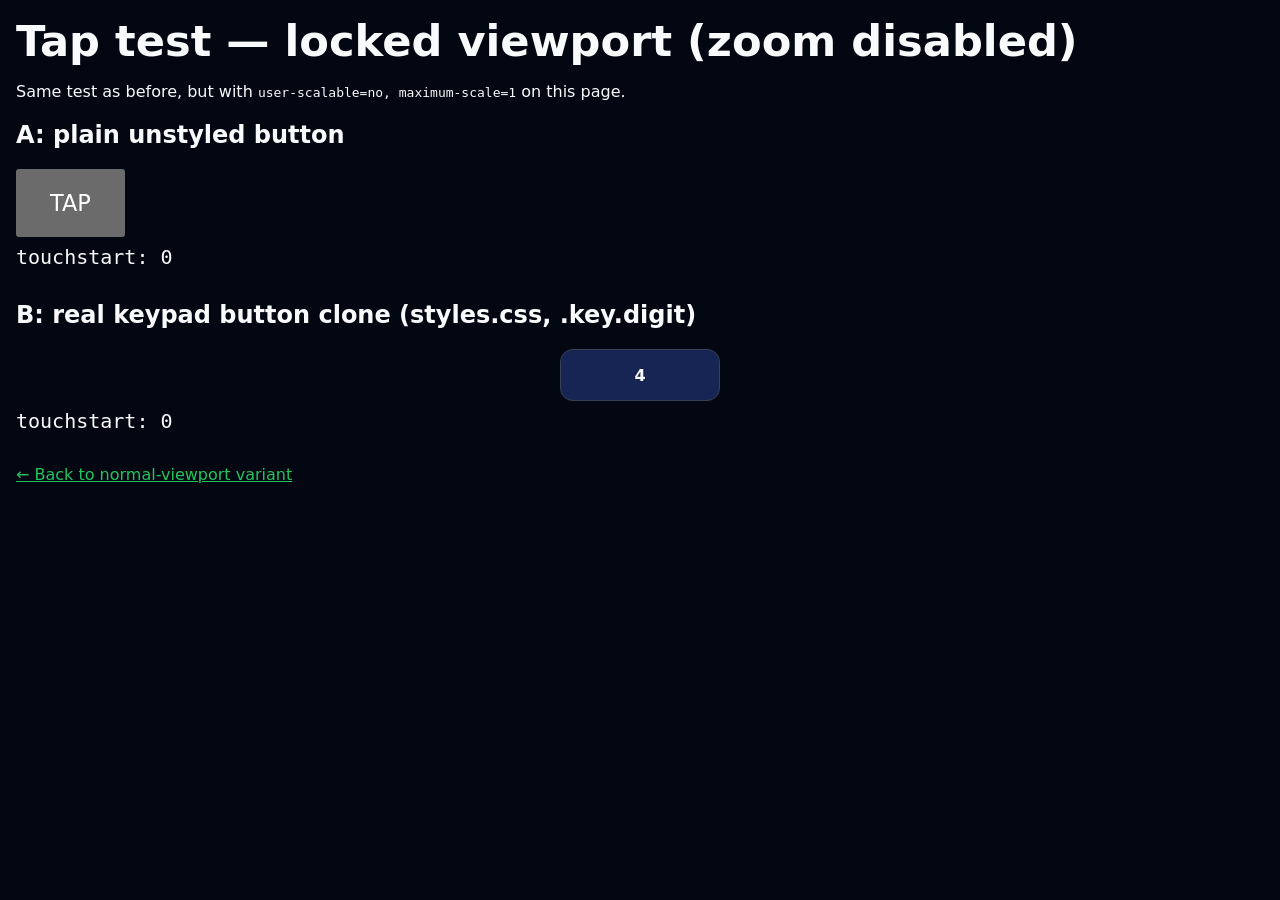
==== test-locked.html @ ef2f619d "Add controlled A/B tap-count test pages for iOS rapid-tap investigation calculator.com shows the sam" ====
<!DOCTYPE html>
<html lang="en">
<head>
<meta charset="UTF-8">
<meta name="viewport" content="width=device-width, initial-scale=1.0, maximum-scale=1.0, user-scalable=no">
<title>Tap test (locked viewport)</title>
<link rel="stylesheet" href="styles.css?v=10">
<style>
  body { padding: 1rem; font-family: system-ui, sans-serif; color: #f9fafb; background: #030712; }
  .row { margin-bottom: 2rem; }
  .count { font: 20px monospace; margin-top: 0.5rem; }
  #plain-btn {
    font-size: 1.4rem;
    padding: 1.2rem 2rem;
  }
  .keypad-grid { max-width: 10rem; }
</style>
</head>
<body>
  <h1>Tap test — locked viewport (zoom disabled)</h1>
  <p>Same test as before, but with <code>user-scalable=no, maximum-scale=1</code> on this page.</p>

  <div class="row">
    <h2>A: plain unstyled button</h2>
    <button id="plain-btn">TAP</button>
    <div class="count" id="plain-count">touchstart: 0</div>
  </div>

  <div class="row">
    <h2>B: real keypad button clone (styles.css, .key.digit)</h2>
    <div class="keypad-grid">
      <button type="button" class="key digit" id="key-btn">4</button>
    </div>
    <div class="count" id="key-count">touchstart: 0</div>
  </div>

  <p><a href="test.html" style="color:#22c55e;">&larr; Back to normal-viewport variant</a></p>

  <script>
    function wire(buttonId, countId) {
      let n = 0;
      const el = document.getElementById(countId);
      document.getElementById(buttonId).addEventListener(
        "touchstart",
        () => { n++; el.textContent = `touchstart: ${n}`; },
        { passive: true },
      );
    }
    wire("plain-btn", "plain-count");
    wire("key-btn", "key-count");
  </script>
</body>
</html>
---- styles.css ----
:root {
  color-scheme: dark;
  --bg: #030712;
  --panel: #111827;
  --panel-alt: #1f2937;
  --border: #374151;
  --text: #f9fafb;
  --muted: #9ca3af;
  --accent: #22c55e;
  --accent-strong: #16a34a;
  --danger: #f87171;
  font-family: Inter, system-ui, -apple-system, BlinkMacSystemFont, "Segoe UI", sans-serif;
}

* {
  box-sizing: border-box;
}

body {
  margin: 0;
  min-height: 100vh;
  background:
    radial-gradient(circle at top, rgba(34, 197, 94, 0.15), transparent 30%),
    var(--bg);
  color: var(--text);
}

button,
input,
select {
  font: inherit;
}

.app-shell {
  width: min(100%, 68rem);
  margin: 0 auto;
  padding: 1rem;
}

.app-header {
  display: flex;
  align-items: start;
  justify-content: space-between;
  gap: 1rem;
  margin-bottom: 1rem;
}

.eyebrow {
  margin: 0 0 0.35rem;
  color: var(--accent);
  text-transform: uppercase;
  letter-spacing: 0.08em;
  font-size: 0.75rem;
}

.version-tag {
  color: var(--muted);
  letter-spacing: normal;
}

h1 {
  margin: 0;
  font-size: clamp(1.8rem, 4vw, 2.7rem);
}

.panel {
  background: rgba(17, 24, 39, 0.9);
  border: 1px solid rgba(55, 65, 81, 0.8);
  border-radius: 1rem;
  padding: 1rem;
  box-shadow: 0 20px 40px rgba(0, 0, 0, 0.2);
}

.controls-panel {
  display: flex;
  flex-wrap: wrap;
  align-items: center;
  justify-content: space-between;
  gap: 0.75rem 1.5rem;
  margin-top: 1rem;
  padding: 0.75rem 1rem;
}

.control-group {
  display: flex;
  align-items: center;
  gap: 0.6rem;
}

.control-label {
  color: var(--muted);
  font-size: 0.95rem;
}

.segmented {
  display: inline-grid;
  grid-template-columns: repeat(4, minmax(0, 1fr));
  gap: 0.5rem;
}

.segment,
.ghost-button,
.key,
select,
.value-card input {
  border: 1px solid var(--border);
  border-radius: 0.8rem;
  background: var(--panel-alt);
  color: var(--text);
}

.segment,
.ghost-button,
.key {
  cursor: pointer;
  touch-action: manipulation;
  -webkit-tap-highlight-color: transparent;
}

.segment,
.ghost-button,
select {
  min-height: 2.75rem;
  padding: 0.65rem 0.9rem;
}

.segment.is-active {
  border-color: var(--accent);
  background: rgba(34, 197, 94, 0.18);
}

.toggle {
  display: flex;
  align-items: center;
  gap: 0.65rem;
}

.display-panel {
  margin-bottom: 1rem;
}

.value-card {
  display: grid;
  gap: 0.6rem;
}

.value-header {
  display: flex;
  justify-content: flex-start;
}

.value-card input {
  width: 100%;
  min-height: 4.5rem;
  padding: 0.8rem 1rem;
  font-family: "JetBrains Mono", "Fira Code", monospace;
  font-size: 1.4rem;
  overflow-x: auto;
}

.value-card input:focus,
select:focus,
.segment:focus-visible,
.ghost-button:focus-visible,
.key:focus-visible {
  outline: 2px solid rgba(34, 197, 94, 0.45);
  outline-offset: 2px;
}

.status-line {
  margin: 0.9rem 0 0;
  min-height: 1.4rem;
  color: var(--muted);
}

.status-line.is-error {
  color: var(--danger);
}

.keypad-grid {
  display: grid;
  gap: 0.7rem;
  max-width: 28rem;
  margin: 0 auto;
}

.keypad-row,
.keypad-main {
  display: grid;
  gap: 0.7rem;
}

.keypad-utilities {
  grid-template-columns: repeat(2, minmax(0, 1fr));
}

.keypad-hex {
  grid-template-columns: repeat(6, minmax(0, 1fr));
}

.keypad-main {
  grid-template-columns: repeat(4, minmax(0, 1fr));
}

.keypad-bitwise {
  grid-template-columns: repeat(4, minmax(0, 1fr));
}

.keypad-shift {
  grid-template-columns: repeat(2, minmax(0, 1fr));
}

.key {
  min-height: 3.25rem;
  padding: 0.9rem;
  font-weight: 600;
}

.digit {
  background: #172554;
}

.operator {
  background: #1e3a8a;
}

.utility,
.ghost-button {
  background: #1f2937;
}

.key.equals {
  width: 100%;
  min-height: 3.5rem;
  font-size: 1.2rem;
  background: var(--accent-strong);
  border-color: var(--accent);
}

.key:hover,
.segment:hover,
.ghost-button:hover {
  border-color: #6b7280;
}

.key:disabled {
  opacity: 0.38;
  cursor: not-allowed;
}

.hidden {
  display: none;
}
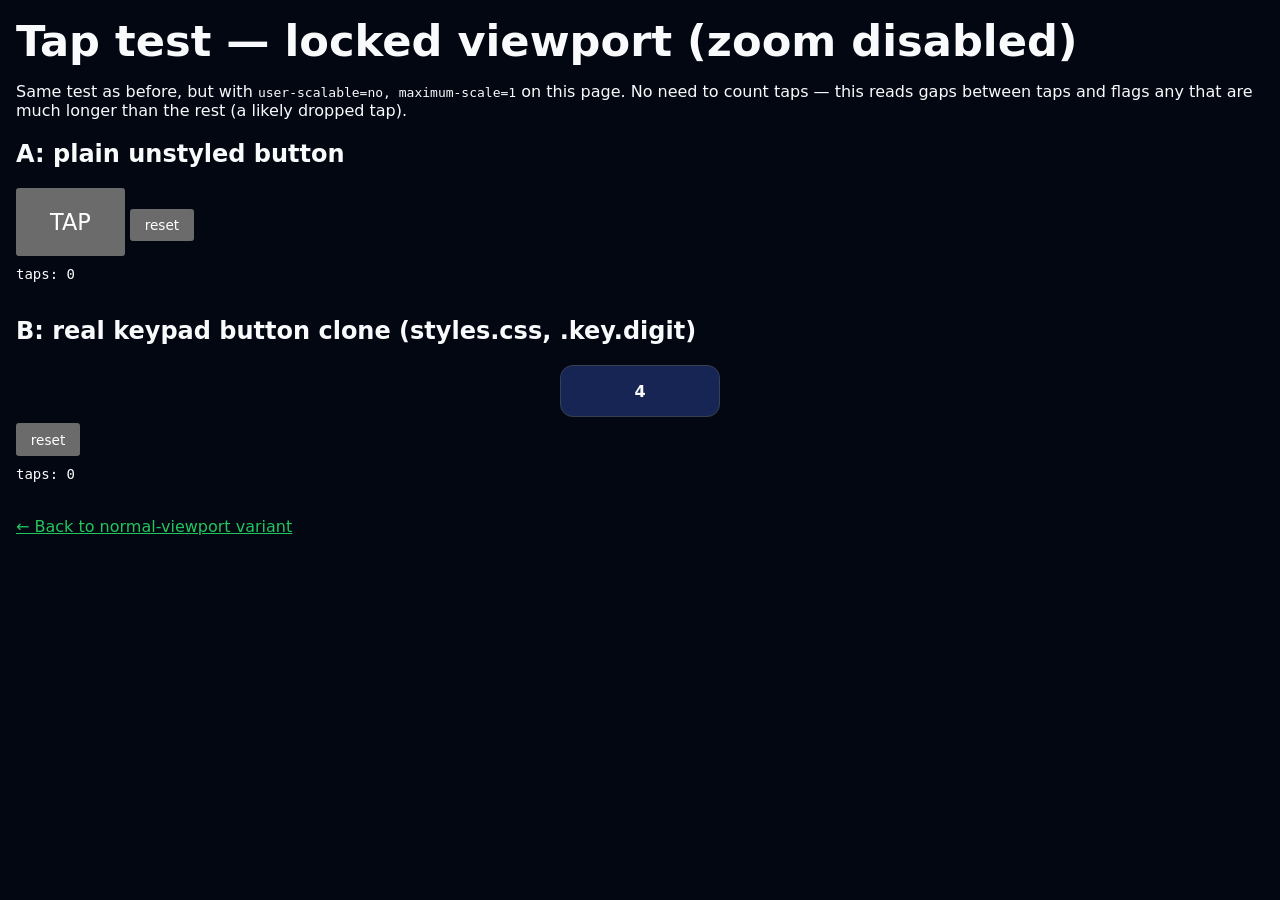
==== commit ea9eb4c3: "Replace hand-counted taps with timestamp-based gap detection in tests Hand-counting taps at 5+/sec w" ====
--- a/test-locked.html
+++ b/test-locked.html
@@ -8,22 +8,26 @@
 <style>
   body { padding: 1rem; font-family: system-ui, sans-serif; color: #f9fafb; background: #030712; }
   .row { margin-bottom: 2rem; }
-  .count { font: 20px monospace; margin-top: 0.5rem; }
+  .stats { font: 14px/1.5 monospace; margin-top: 0.5rem; white-space: pre-wrap; }
   #plain-btn {
     font-size: 1.4rem;
     padding: 1.2rem 2rem;
   }
   .keypad-grid { max-width: 10rem; }
+  button.reset { font-size: 0.85rem; padding: 0.4rem 0.8rem; margin-top: 0.4rem; }
 </style>
 </head>
 <body>
   <h1>Tap test — locked viewport (zoom disabled)</h1>
-  <p>Same test as before, but with <code>user-scalable=no, maximum-scale=1</code> on this page.</p>
+  <p>Same test as before, but with <code>user-scalable=no, maximum-scale=1</code> on this page.
+     No need to count taps — this reads gaps between taps and flags any that are much
+     longer than the rest (a likely dropped tap).</p>
 
   <div class="row">
     <h2>A: plain unstyled button</h2>
     <button id="plain-btn">TAP</button>
-    <div class="count" id="plain-count">touchstart: 0</div>
+    <button class="reset" data-reset="plain">reset</button>
+    <div class="stats" id="plain-stats">taps: 0</div>
   </div>
 
   <div class="row">
@@ -31,23 +35,49 @@
     <div class="keypad-grid">
       <button type="button" class="key digit" id="key-btn">4</button>
     </div>
-    <div class="count" id="key-count">touchstart: 0</div>
+    <button class="reset" data-reset="key">reset</button>
+    <div class="stats" id="key-stats">taps: 0</div>
   </div>
 
   <p><a href="test.html" style="color:#22c55e;">&larr; Back to normal-viewport variant</a></p>
 
   <script>
-    function wire(buttonId, countId) {
-      let n = 0;
-      const el = document.getElementById(countId);
+    function makeTracker(buttonId, statsId) {
+      const el = document.getElementById(statsId);
+      let times = [];
+
+      function render() {
+        if (times.length < 2) {
+          el.textContent = `taps: ${times.length}`;
+          return;
+        }
+        const intervals = [];
+        for (let i = 1; i < times.length; i++) {
+          intervals.push(times[i] - times[i - 1]);
+        }
+        const sorted = [...intervals].sort((a, b) => a - b);
+        const median = sorted[Math.floor(sorted.length / 2)];
+        const threshold = median * 1.7;
+        const outliers = intervals.filter((v) => v > threshold);
+        const recent = intervals.slice(-12).map((v) => Math.round(v));
+        el.textContent =
+          `taps: ${times.length}   median gap: ${median.toFixed(0)}ms   ` +
+          `long gaps (>1.7x median): ${outliers.length}\n` +
+          `last gaps (ms): ${recent.join(", ")}`;
+      }
+
       document.getElementById(buttonId).addEventListener(
         "touchstart",
-        () => { n++; el.textContent = `touchstart: ${n}`; },
+        () => { times.push(performance.now()); render(); },
         { passive: true },
       );
+      document.querySelector(`[data-reset="${buttonId.replace("-btn", "")}"]`).addEventListener(
+        "click",
+        () => { times = []; render(); },
+      );
     }
-    wire("plain-btn", "plain-count");
-    wire("key-btn", "key-count");
+    makeTracker("plain-btn", "plain-stats");
+    makeTracker("key-btn", "key-stats");
   </script>
 </body>
 </html>
